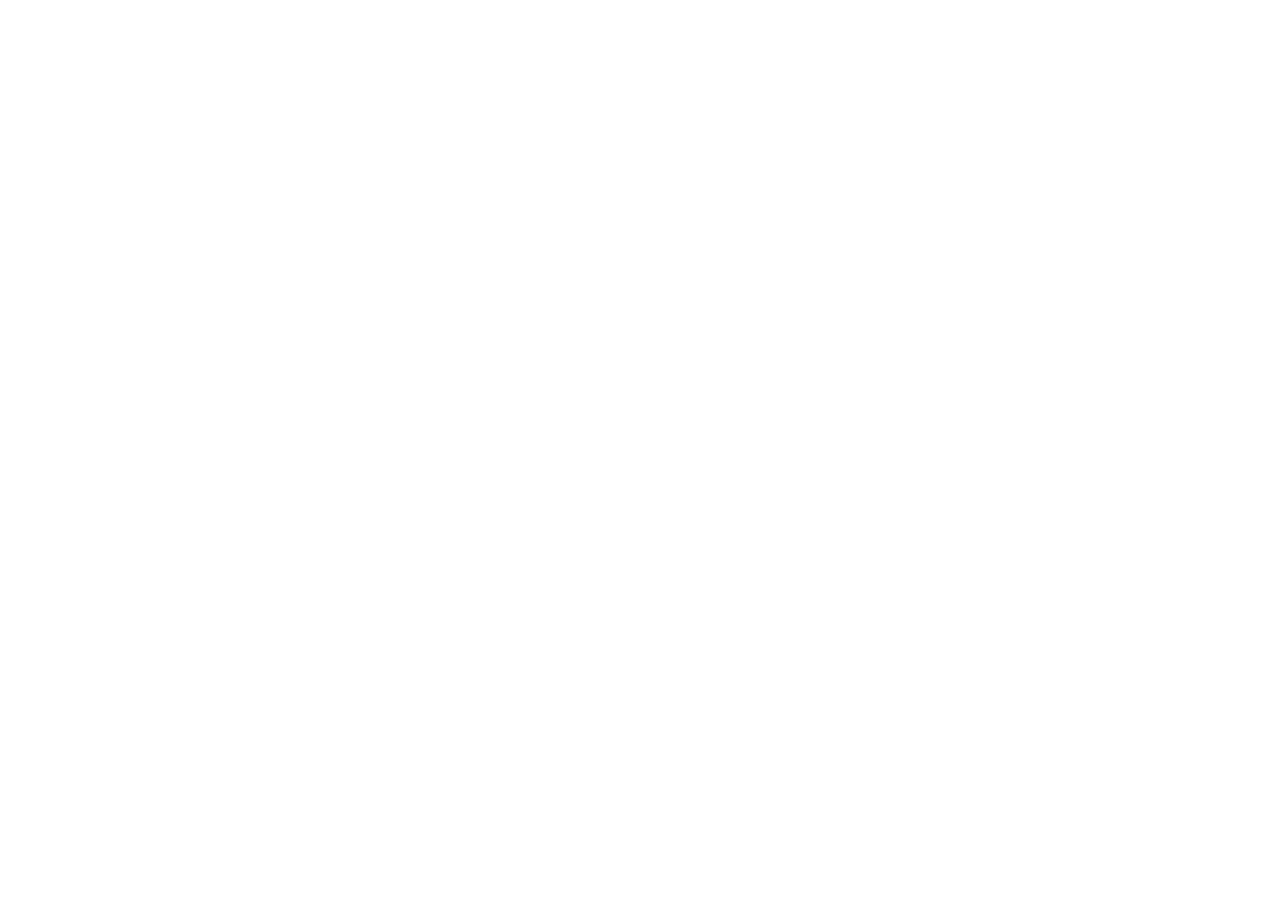
==== index.html @ c0aa599b "head" ====
<!DOCTYPE html>
<html lang="en">
<head>
    <meta charset="UTF-8">
    <meta name="viewport" content="width=device-width, initial-scale=1.0">
    <title>Blossom Table | Home</title>
    <link rel="stylesheet" href="css/style.css">
</head>
<body>
</body>
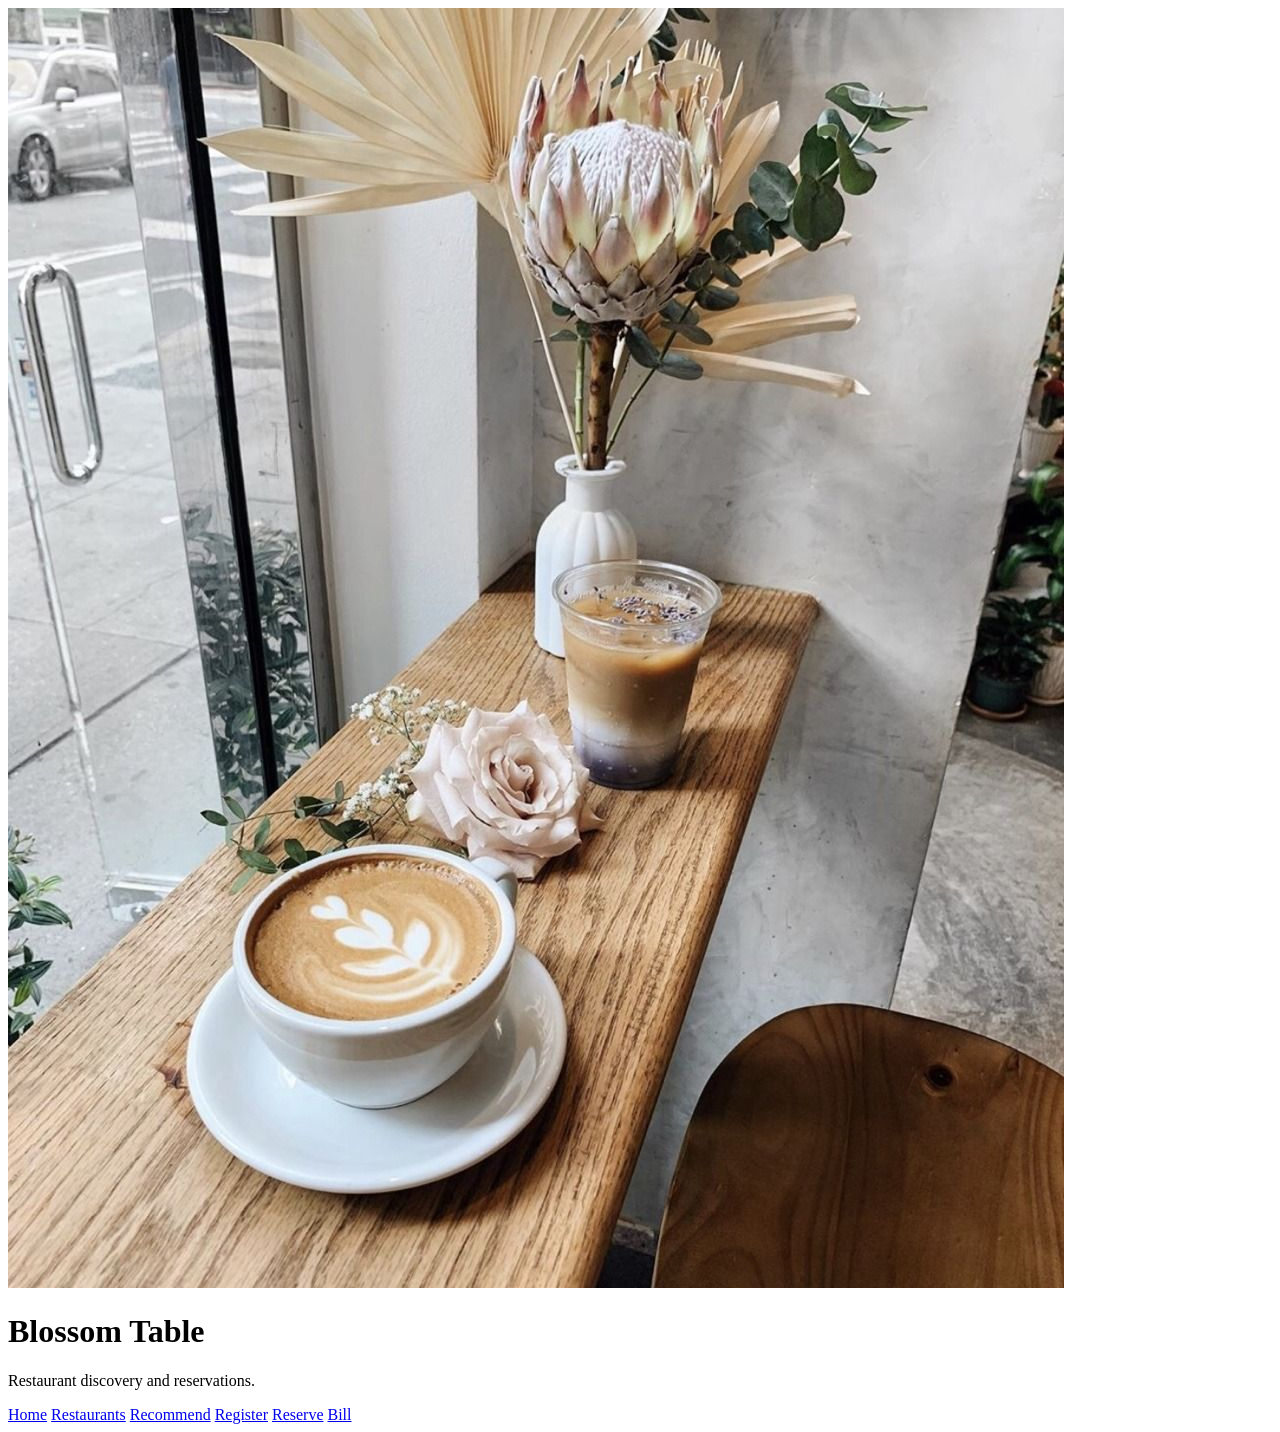
==== commit 80b24467: "header and nav" ====
--- a/index.html
+++ b/index.html
@@ -7,4 +7,21 @@
     <link rel="stylesheet" href="css/style.css">
 </head>
 <body>
+    <header>
+        <img src="images/lillogo.jpg" alt="Blossom Table logo" class="logo">
+        <div>
+            <h1>Blossom Table</h1>
+            <p>Restaurant discovery and reservations.</p>
+        </div>
+    </header>
+    <nav aria-label="Main navigation">
+        <a class="active" href="index.html">Home</a>
+        <a href="restaurants.html">Restaurants</a>
+        <a href="recommend.html">Recommend</a>
+        <a href="register.html">Register</a>
+        <a href="reservation.html">Reserve</a>
+        <a href="bill.html">Bill</a>
+    </nav>
+
+
 </body>
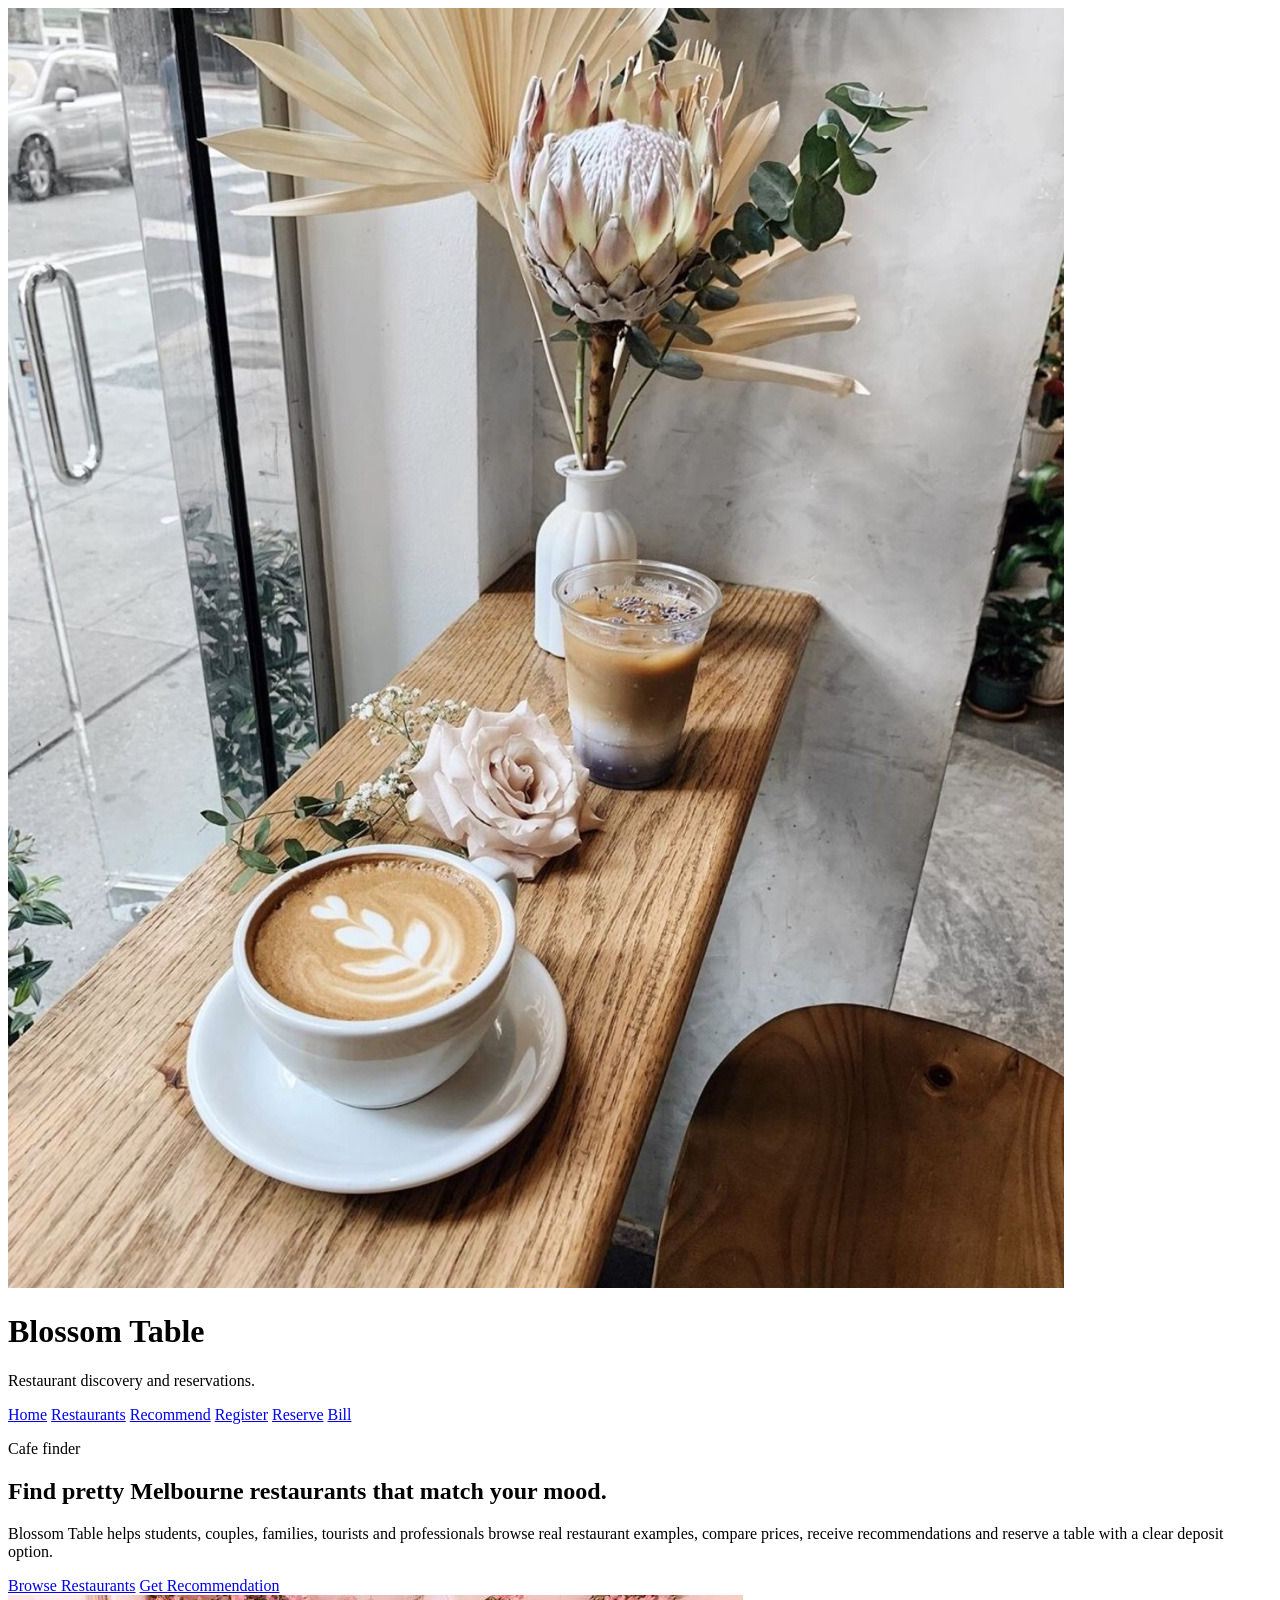
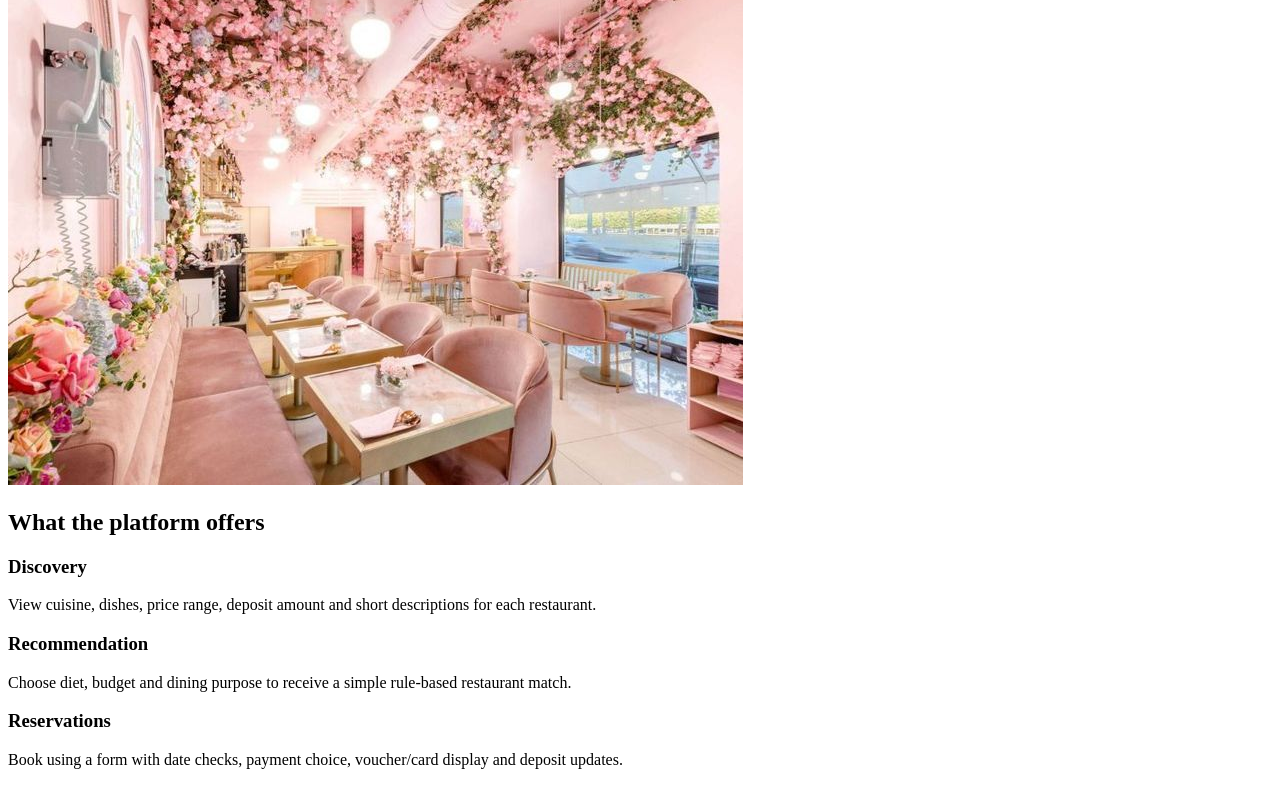
==== commit 188a350e: "main content" ====
--- a/index.html
+++ b/index.html
@@ -5,8 +5,12 @@
     <meta name="viewport" content="width=device-width, initial-scale=1.0">
     <title>Blossom Table | Home</title>
     <link rel="stylesheet" href="css/style.css">
+    <script src="js/script.js"></script>
 </head>
 <body>
+
+    <!-- Header section: displays the logo and website title -->
+
     <header>
         <img src="images/lillogo.jpg" alt="Blossom Table logo" class="logo">
         <div>
@@ -14,6 +18,9 @@
             <p>Restaurant discovery and reservations.</p>
         </div>
     </header>
+
+    <!-- Navigation section: links to all main pages and highlights the current page -->
+
     <nav aria-label="Main navigation">
         <a class="active" href="index.html">Home</a>
         <a href="restaurants.html">Restaurants</a>
@@ -23,5 +30,33 @@
         <a href="bill.html">Bill</a>
     </nav>
 
+    <!-- Main content section: contains the home page introduction and feature summary -->
 
+<main>
+
+    <!-- Introduction section: introduces the purpose of the website (restaurant discovery) -->
+
+    <section class="intro-section">
+            <div>
+                <p class="intro-subtitle">Cafe finder</p>
+                <h2>Find pretty Melbourne restaurants that match your mood.</h2>
+                <p>Blossom Table helps students, couples, families, tourists and professionals browse real restaurant examples, compare prices, receive recommendations and reserve a table with a clear deposit option.</p>
+                <a class="button" href="restaurants.html">Browse Restaurants</a>
+                <a class="button light" href="recommend.html">Get Recommendation</a>
+            </div>
+            <img src="images/logo.jpg" alt="Pink and brown cafe style illustration">
+        </section>
+
+        <!-- Features section: highlights the main features of the platform (discovery, recommendation, reservations) -->
+
+        <section>
+            <h2 class="section-title">What the platform offers</h2>
+            <div class="grid three">
+                <article class="card"><h3>Discovery</h3><p>View cuisine, dishes, price range, deposit amount and short descriptions for each restaurant.</p></article>
+                <article class="card"><h3>Recommendation</h3><p>Choose diet, budget and dining purpose to receive a simple rule-based restaurant match.</p></article>
+                <article class="card"><h3>Reservations</h3><p>Book using a form with date checks, payment choice, voucher/card display and deposit updates.</p></article>
+            </div>
+        </section>
+
+    </main>
 </body>
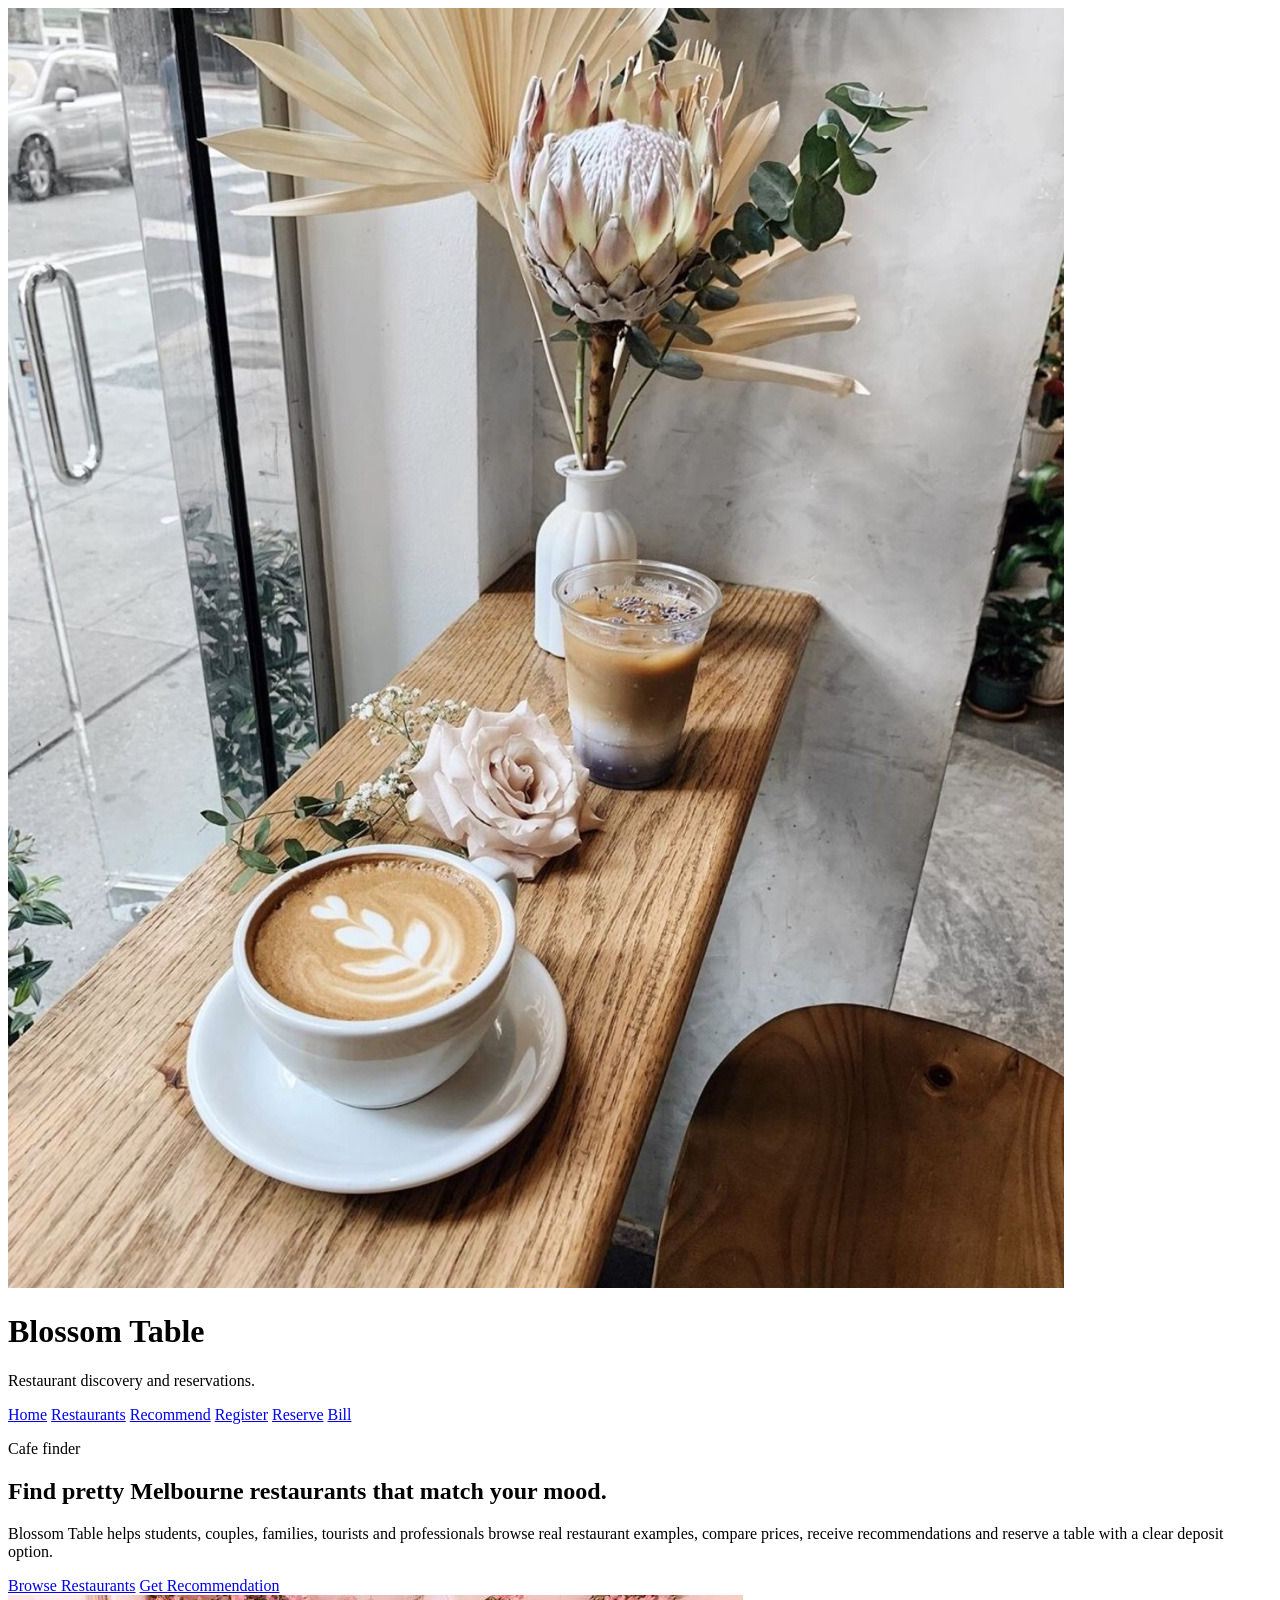
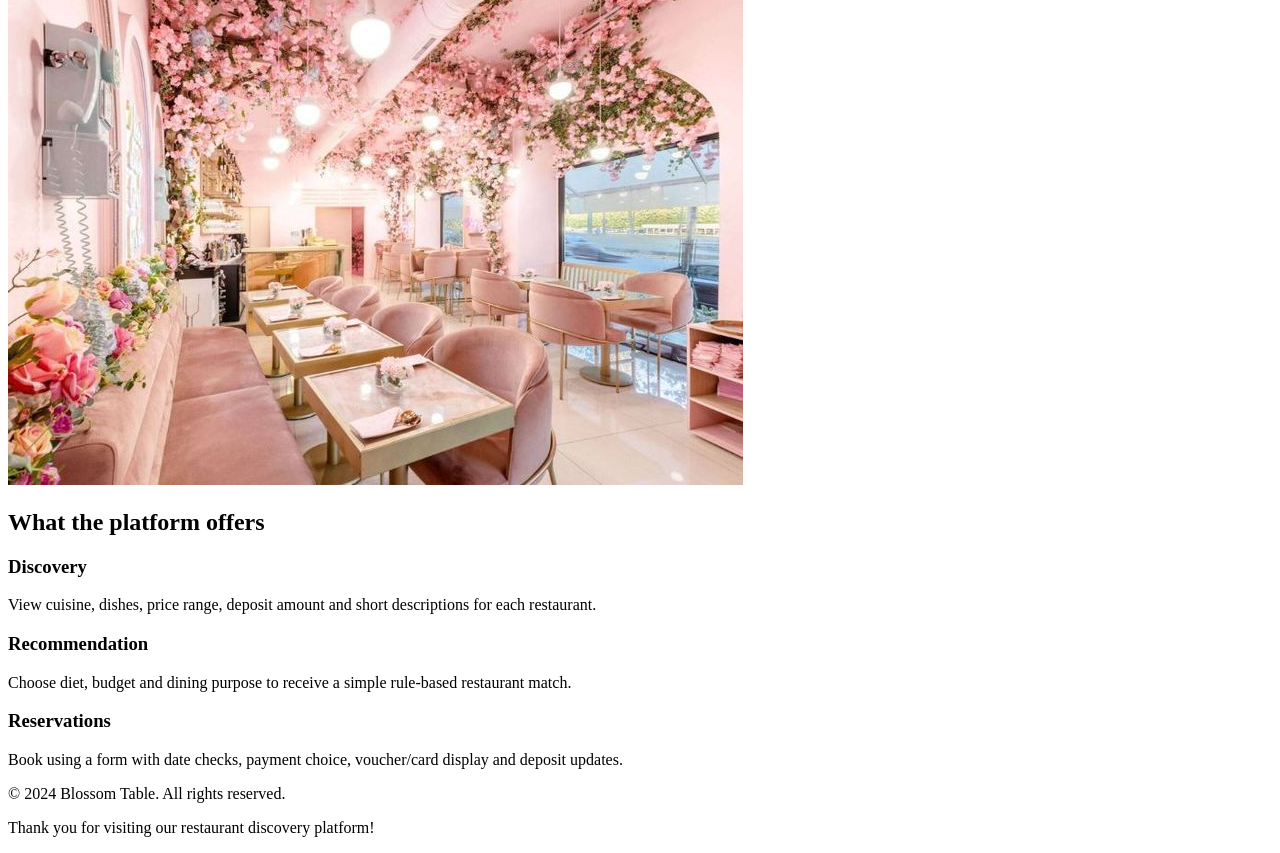
==== commit cb22a822: "footer" ====
--- a/index.html
+++ b/index.html
@@ -7,6 +7,7 @@
     <link rel="stylesheet" href="css/style.css">
     <script src="js/script.js"></script>
 </head>
+
 <body>
 
     <!-- Header section: displays the logo and website title -->
@@ -32,11 +33,11 @@
 
     <!-- Main content section: contains the home page introduction and feature summary -->
 
-<main>
+    <main>
 
     <!-- Introduction section: introduces the purpose of the website (restaurant discovery) -->
 
-    <section class="intro-section">
+        <section class="intro-section">
             <div>
                 <p class="intro-subtitle">Cafe finder</p>
                 <h2>Find pretty Melbourne restaurants that match your mood.</h2>
@@ -47,7 +48,7 @@
             <img src="images/logo.jpg" alt="Pink and brown cafe style illustration">
         </section>
 
-        <!-- Features section: highlights the main features of the platform (discovery, recommendation, reservations) -->
+            <!-- Features section: highlights the main features of the platform (discovery, recommendation, reservations) -->
 
         <section>
             <h2 class="section-title">What the platform offers</h2>
@@ -59,4 +60,12 @@
         </section>
 
     </main>
-</body>+
+    <!-- Footer section: contains copyright and closing message -->
+
+    <footer>
+        <p>&copy; 2024 Blossom Table. All rights reserved.</p>
+        <p>Thank you for visiting our restaurant discovery platform!</p>
+    </footer>
+
+    </body>
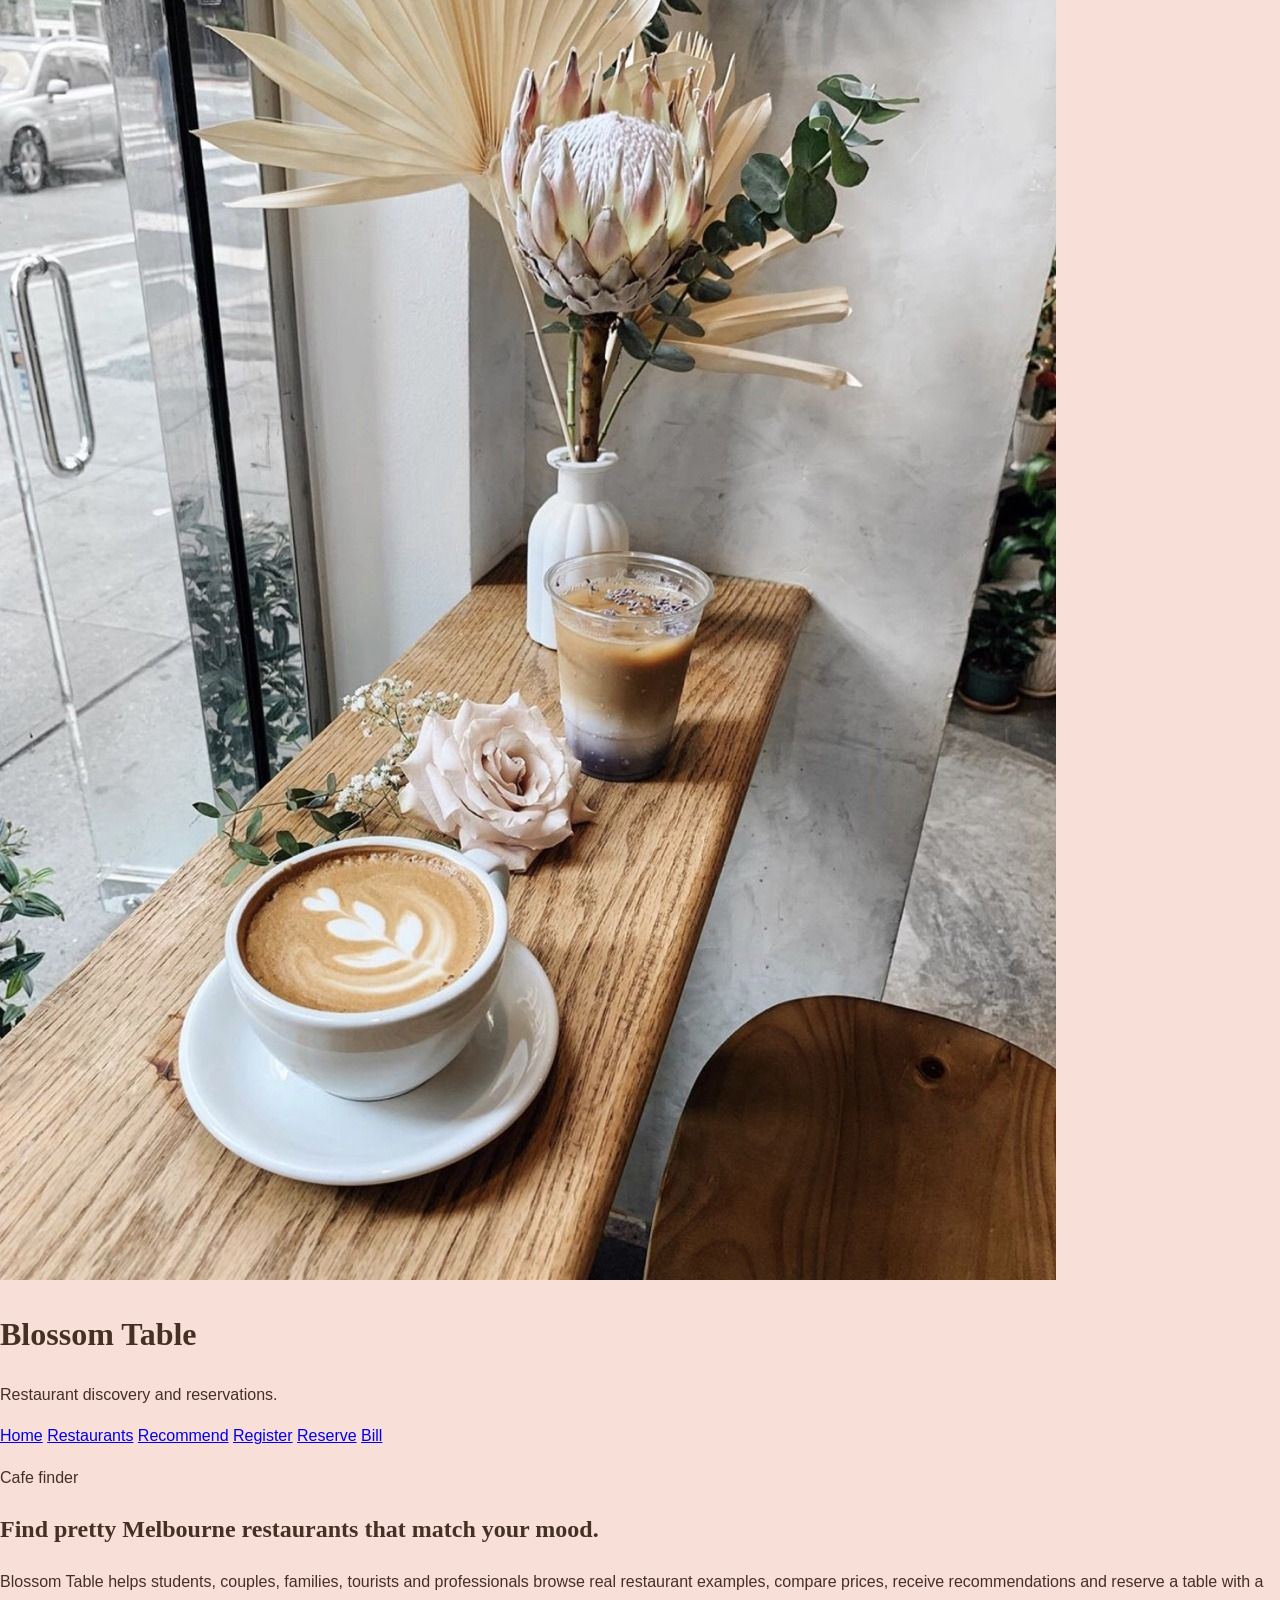
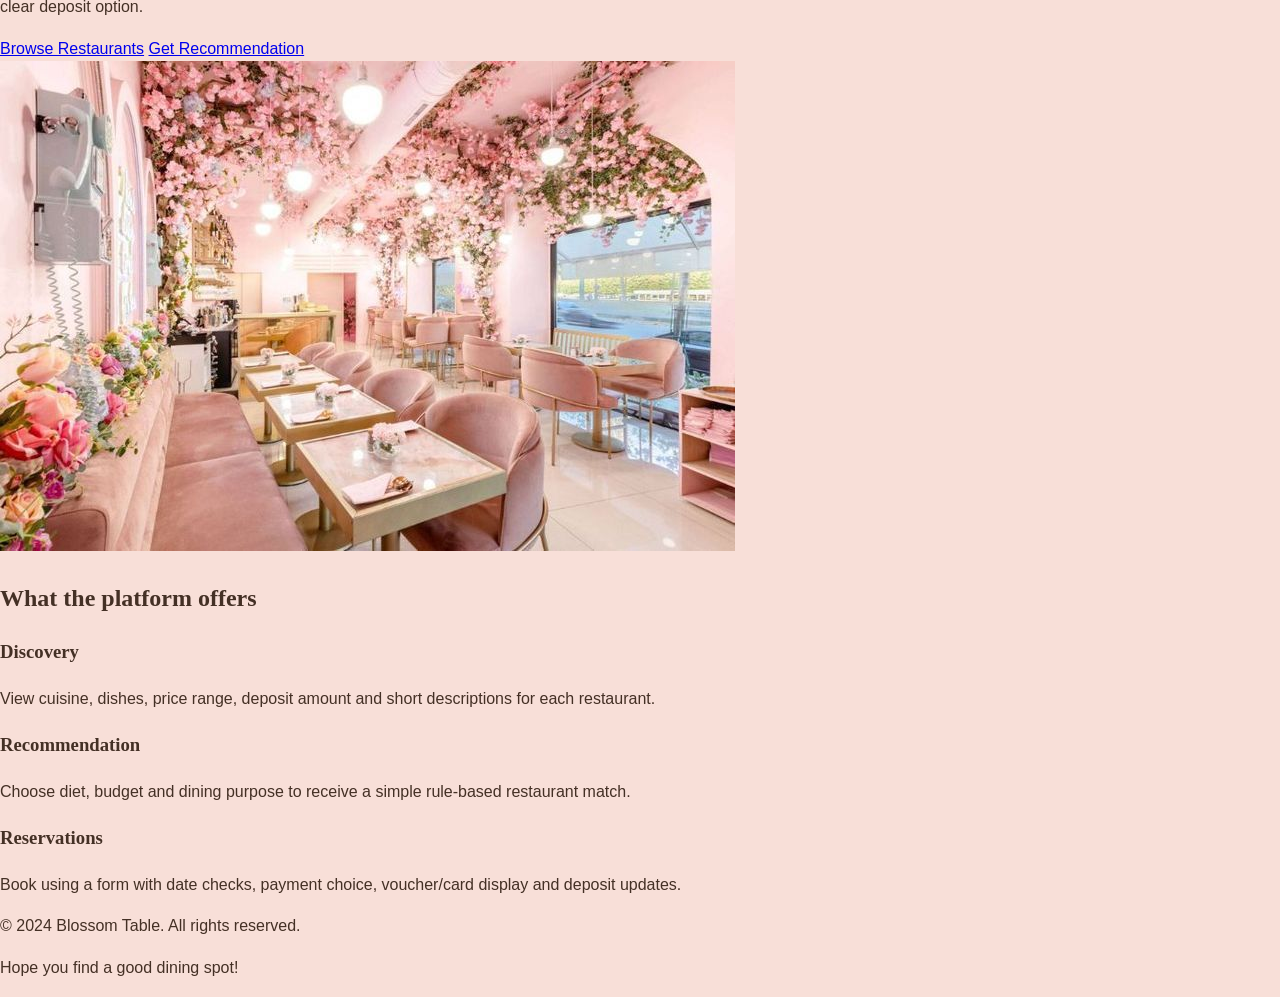
==== commit de9ca219: "basic page layout styling" ====
--- a/index.html
+++ b/index.html
@@ -65,7 +65,7 @@
 
     <footer>
         <p>&copy; 2024 Blossom Table. All rights reserved.</p>
-        <p>Thank you for visiting our restaurant discovery platform!</p>
+        <p>Hope you find a good dining spot!</p>
     </footer>
 
-    </body>+</body>
--- a/css/style.css
+++ b/css/style.css
@@ -0,0 +1,24 @@
+/* Blossom Table stylesheet */
+
+/* General page setup*/
+* {
+  box-sizing: border-box;
+}
+
+body {
+  margin: 0;
+  font-family: Arial, sans-serif;
+  background: #f8dfd8;
+  color: #443025;
+  line-height: 1.6;
+}
+
+h1,
+h2,
+h3 {
+  font-family: Georgia, serif;
+}
+
+/* Header and navigation */
+
+
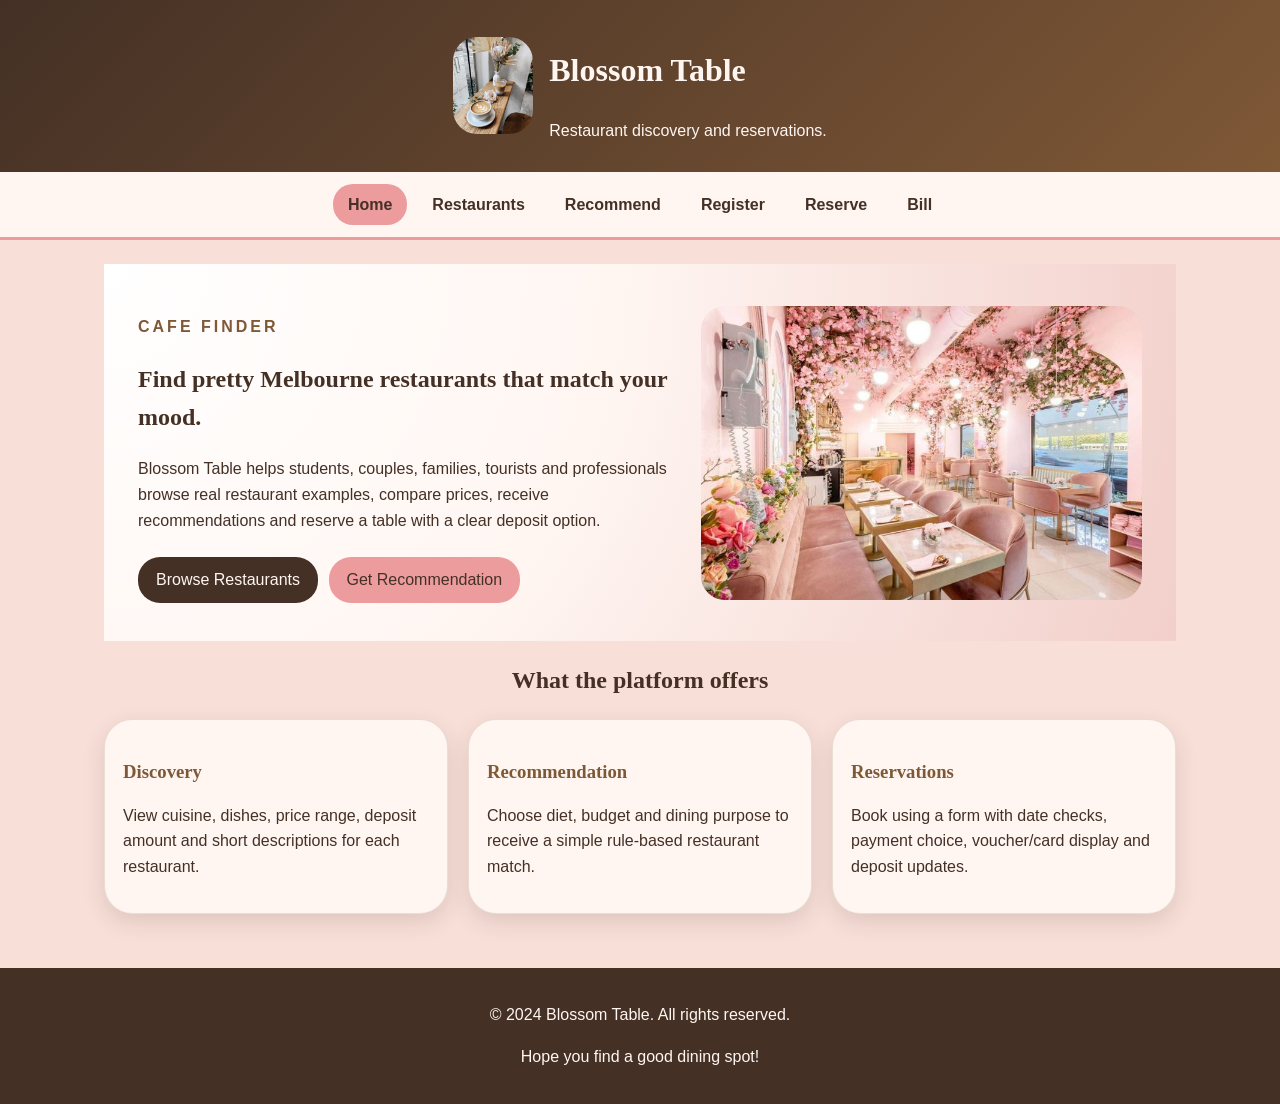
==== commit 5befd9ba: "lil errors" ====
--- a/index.html
+++ b/index.html
@@ -5,7 +5,7 @@
     <meta name="viewport" content="width=device-width, initial-scale=1.0">
     <title>Blossom Table | Home</title>
     <link rel="stylesheet" href="css/style.css">
-    <script src="js/script.js"></script>
+    <script src="js/script.js" defer></script>
 </head>
 
 <body>
@@ -68,4 +68,6 @@
         <p>Hope you find a good dining spot!</p>
     </footer>
 
-</body>+</body>
+
+</html>
--- a/css/style.css
+++ b/css/style.css
@@ -21,4 +21,148 @@
 
 /* Header and navigation */
 
+header {
+  display: flex;
+  align-items: center;
+  justify-content: center;
+  gap: 16px;
+  padding: 24px;
+  background: linear-gradient(135deg, #443025, #7f5836);
+  color: #fff6f2;
+  text-align: left;
+}
 
+header p {
+  margin: 4px 0;
+}
+
+.logo {
+  width: 80px;
+  border-radius: 24px;
+}
+
+nav {
+  position: sticky;
+  top: 0;
+  z-index: 2;
+  display: flex;
+  justify-content: center;
+  flex-wrap: wrap;
+  gap: 10px;
+  padding: 12px;
+  background: #fff6f2;
+  border-bottom: 3px solid #ec9c9d;
+}
+
+nav a {
+  color: #443025;
+  text-decoration: none;
+  font-weight: bold;
+  padding: 8px 15px;
+  border-radius: 20px;
+}
+
+nav a:hover,
+nav a.active {
+  background: #ec9c9d;
+  color: #443025;
+}
+
+/* Main layout */
+main {
+  max-width: 1120px;
+  margin: auto;
+  padding: 24px;
+}
+
+.intro-section {
+  display: flex;
+  flex-direction: column;
+  gap: 12px;
+  padding: 24px;
+  background: radial-gradient(circle at top left, #fff 0, #fff6f2 45%, #f2cfca 100%);
+}
+
+.card {
+  background: #fff6f2;
+  border: 1px solid rgba(127, 88, 54, 0.16);
+  border-radius: 28px;
+  box-shadow: 0 8px 22px rgba(68, 48, 37, 0.14);
+}
+
+.intro-section {
+  display: grid;
+  grid-template-columns: 1.1fr 0.9fr;
+  gap: 24px;
+  align-items: center;
+  padding: 34px;
+  background: radial-gradient(circle at top left, #fff 0, #fff6f2 45%, #f2cfca 100%);
+}
+
+.intro-section img, .card img {
+  width: 100%;
+  border-radius: 24px;
+}
+
+.intro-subtitle {
+  text-transform: uppercase;
+  letter-spacing: 3px;
+  color: #7f5836;
+  font-weight: bold;
+}
+
+.section-title, .center {
+  text-align: center;
+}
+
+/* Buttons */
+.button {
+  display: inline-block;
+  margin: 8px 6px 4px 0;
+  padding: 10px 18px;
+  background: #443025;
+  color: #fff6f2;
+  border: 0;
+  border-radius: 22px;
+  text-decoration: none;
+  font-size: 1rem;
+  cursor: pointer;
+}
+
+.button:hover {
+  background: #7f5836;
+}
+
+.button.light {
+  background: #ec9c9d;
+  color: #443025;
+}
+
+/* Grid and cards */
+.grid {
+  display: grid;
+  gap: 20px;
+}
+
+.three {
+  grid-template-columns: repeat(3, 1fr);
+}
+
+.card {
+  padding: 18px;
+}
+
+.card h3 {
+  margin-bottom: 6px;
+  color: #7f5836;
+}
+
+/* Footer */
+footer {
+  margin-top: 30px;
+  padding: 18px;
+  background: #443025;
+  color: #fff6f2;
+  text-align: center;
+}
+
